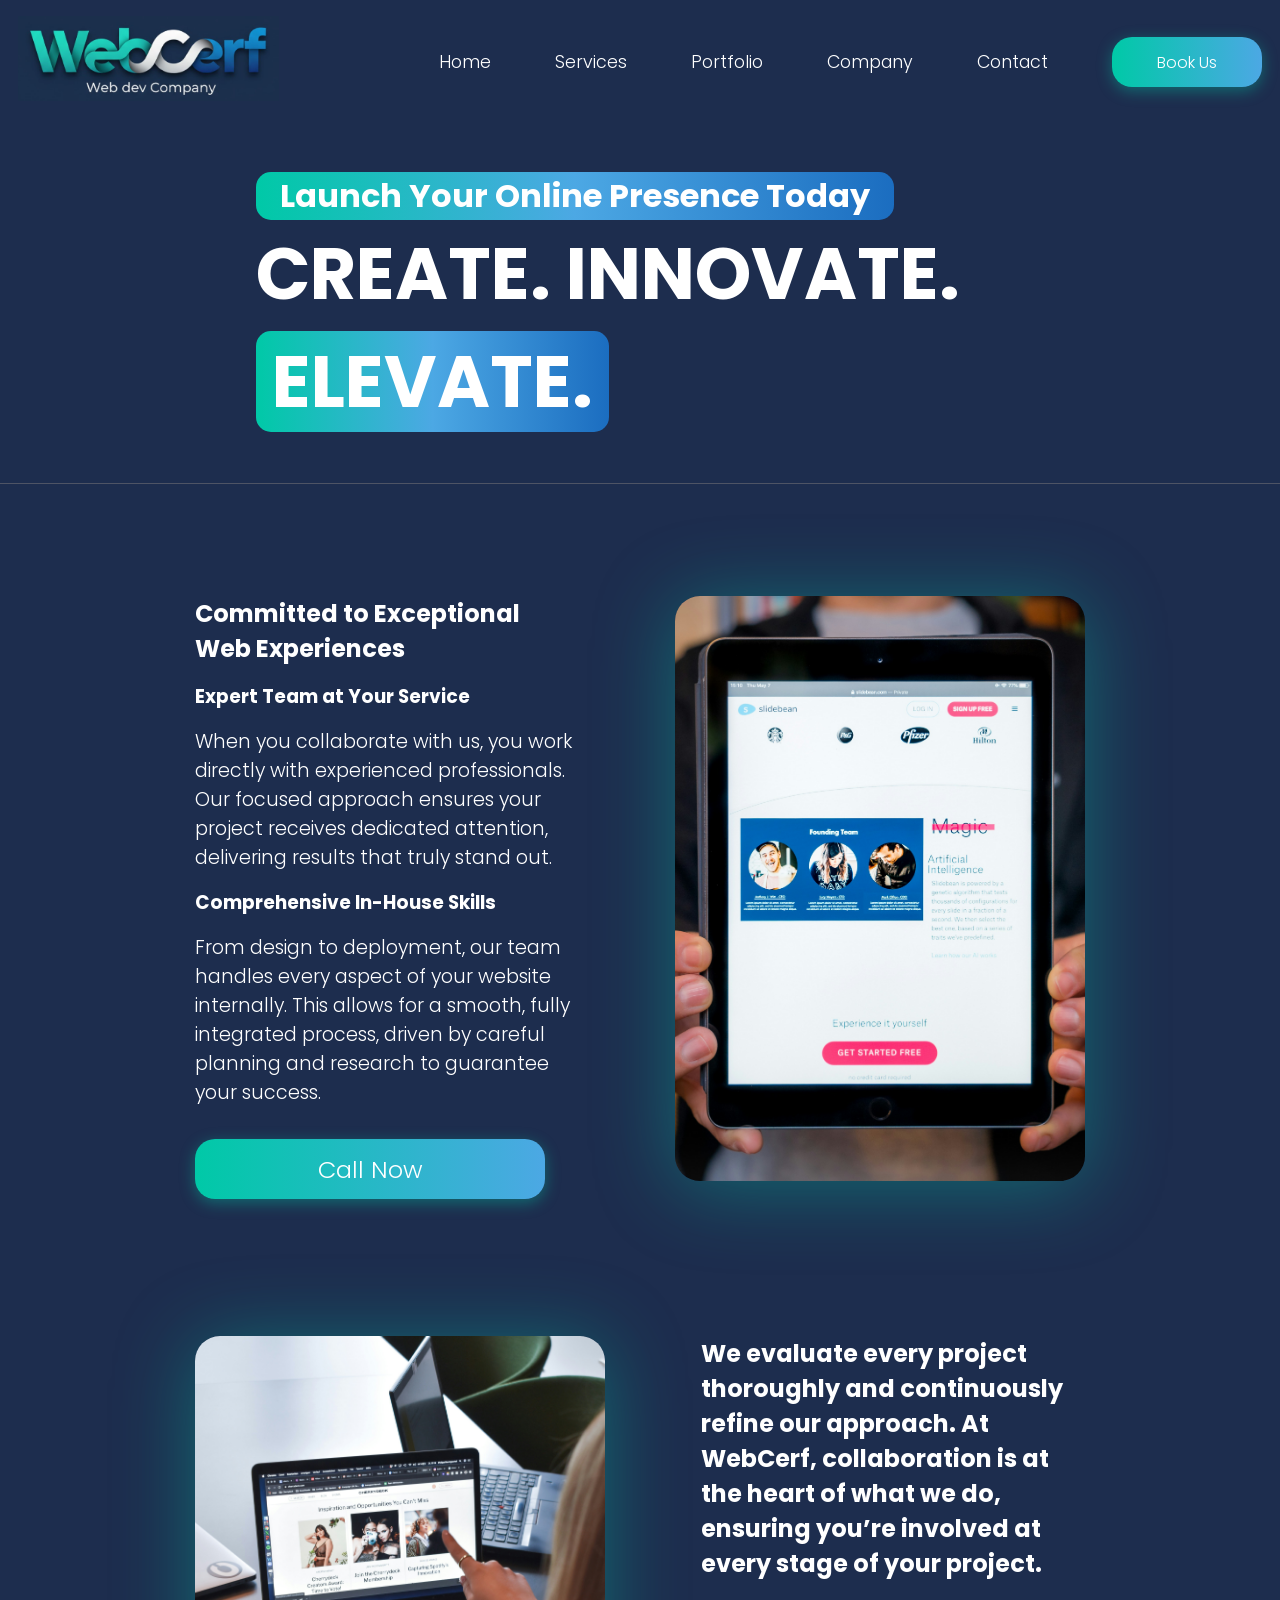
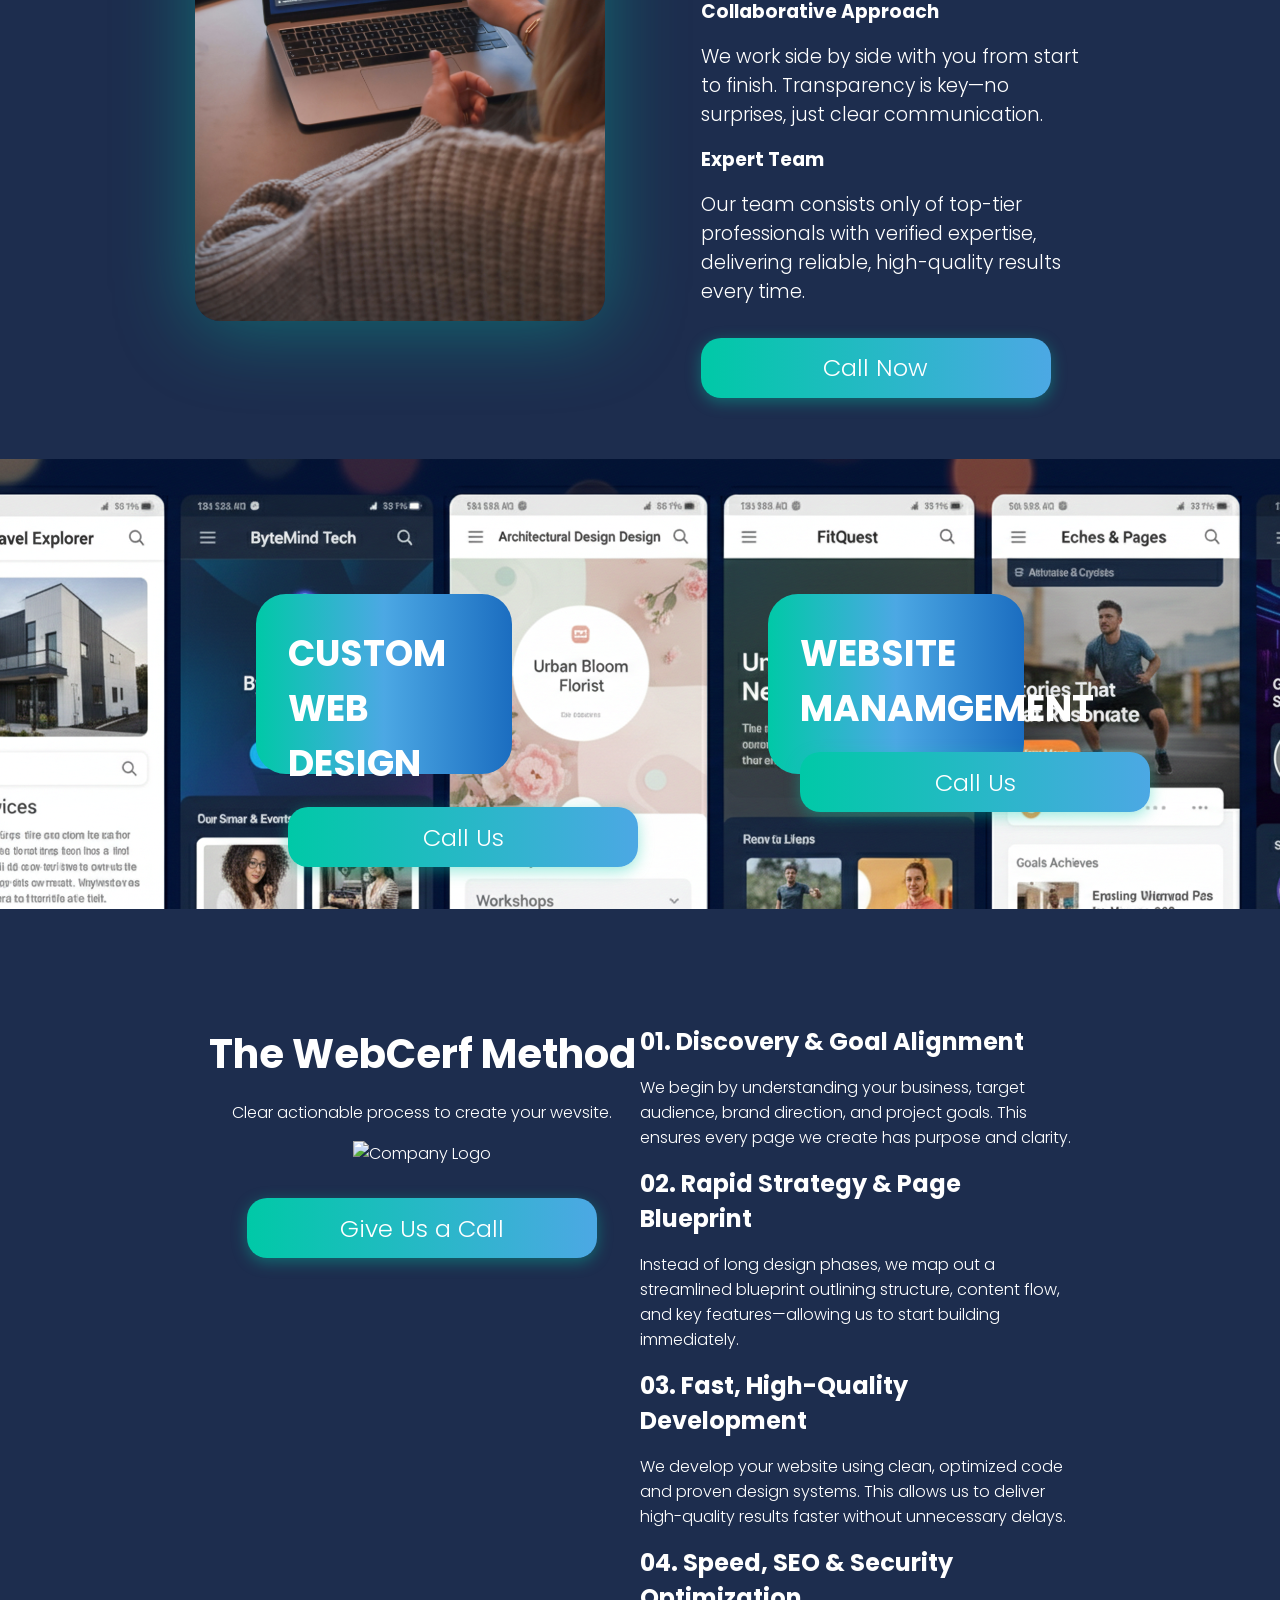
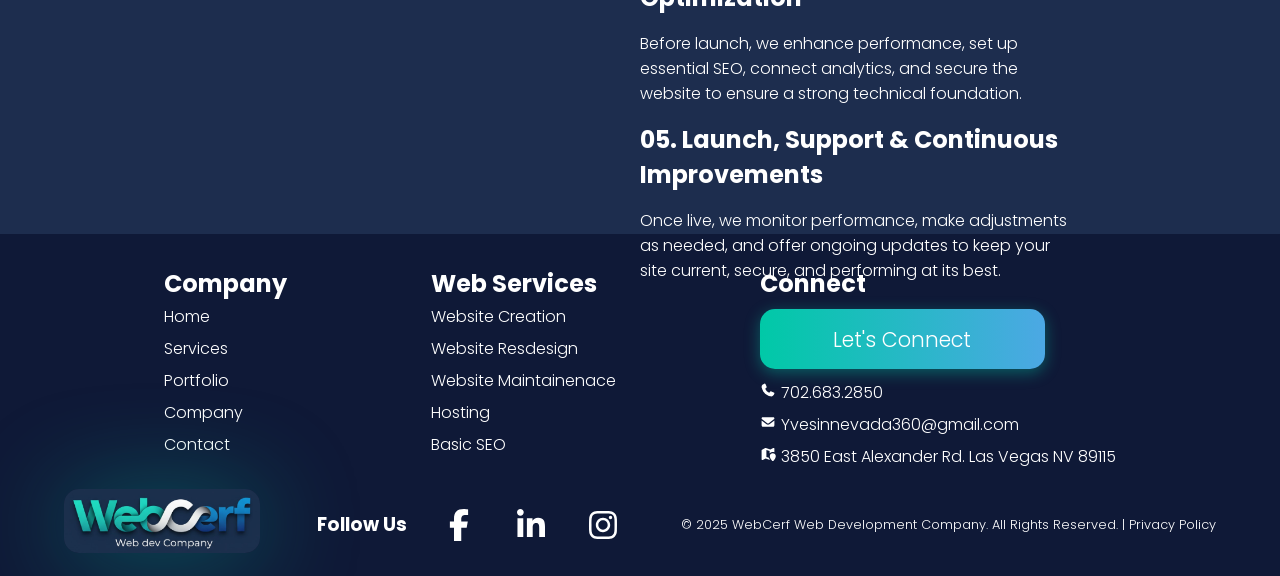
==== WebCerf Site/company.html @ 8ae462fc "Updated codes Added new pages Added new Components Added new features Added new elements" ====
<!DOCTYPE html> 
<html lang="en">
    <head>
        <!-- META -->
        <meta charset="UTF-8">
        <meta http-equiv="x-ua-compatible" content="ie=edge" />
        <meta name="viewport" content="width=device-width, initial-scale=1.0" />
        <meta name="description" content="WebCerf Company Website" />
        <meta name="author" content="WebCerf" />
        <meta name="theme-color" content="#0a0a0a" />

         <!-- Open Graph / Social -->
        <meta property="og:type" content="website" />
        <meta property="og:title" content="Page Title" />
        <meta property="og:description" content="Short social description" />
        <meta property="og:url" content="https://example.com/page" />
        <meta property="og:image" content="https://example.com/og-image.jpg" />

        <!-- Website Title -->
        <title>Web Development Company - WebCerf</title>

        <!-- CSS LINKS -->
        <link rel="stylesheet" href="styles.css" />
        <link rel="stylesheet" href="company.css" />        
        
        <!--JS LINKS-->
        <script defer src="script.js"></script>

        <!-- Meta for mobile web app behaviour -->
         <meta name="mobile-web-app-capable" content="yes" />
         <link rel="preconnect" href="https://fonts.googleapis.com">
         <link rel="preconnect" href="https://fonts.gstatic.com" crossorigin>
         <link href="https://fonts.googleapis.com/css2?family=Poppins:ital,wght@0,100;0,200;0,300;0,400;0,500;0,600;0,700;0,800;0,900;1,100;1,200;1,300;1,400;1,500;1,600;1,700;1,800;1,900&family=Roboto:ital,wght@0,100..900;1,100..900&display=swap" rel="stylesheet">
    </head>
        <body>
        <header>
            <nav id="desktop-nav">

                <div class="logo-container">
                    <img src="./assets/companylogo.jpg" alt="Company Logo">
                </div>

                <ul class="desktop-nav-links">
                    <li><a href="index.html">Home</a></li>
                    <li><a href="services.html">Services</a></li>
                    <li><a href="portfolio.html">Portfolio</a></li>
                    <li><a href="company.html">Company</a></li>
                    <li><a href="contact.html">Contact</a></li>
                </ul>

                <div class="desktop-nav-btn">
                    Book Us
                </div>

            </nav>
        </header>

         <main>

    

            <section>
                <div id="hero-services-section">
                    <div class="services-hero">
                        <h4>Launch Your Online Presence Today</h4>
                    <h2>
                        CREATE. INNOVATE. <span>ELEVATE.</span>
                    </h2>
                    </div>
                </div>
            </section>



        <section>
             <div id="company-section">

             <div class="company-container" id="smooth-scroll1">
              <div class="company-text">

                <h2>Committed to Exceptional Web Experiences</h2>

                <h3>Expert Team at Your Service</h3>
                <p>
                When you collaborate with us, you work directly with experienced professionals.
                 Our focused approach ensures your project receives dedicated attention, 
                 delivering results that truly stand out.
                </p>

                <h3>Comprehensive In-House Skills</h3>
                <p>
                From design to deployment, our team handles every aspect of your website internally. 
                This allows for a smooth, fully integrated process, driven by careful planning and
                 research to guarantee your success.
                </p>

                <div class="company-btn company-btn1">Call Now</div>
              </div>
            
                <div class="company-img box-shadow1">
                    <img src="./assets/slidebean-bG2qY3wmq-Q-unsplash.jpg" alt="Computer with codes design image">
                </div>
        
           
                </div>

            <!--2nd Sub Section-->
            <div class="company-container2" id="smooth-scroll2">
            <div class="company-text">
                    <h2>We evaluate every project thoroughly and continuously refine our approach.
                    At WebCerf, collaboration is at the heart of what we do, ensuring you’re involved at every stage of your project.</h2>

                <h3>Collaborative Approach</h3>
                <p>
                We work side by side with you from start to finish. Transparency is key—no surprises, 
                just clear communication.
                </p>

                <h3>Expert Team</h3>
                <p>
                Our team consists only of top-tier professionals with verified expertise, delivering reliable,
                 high-quality results every time.
                </p>

                <div class="company-btn company-btn2">Call Now</div>
            </div>
            
             <div class="company-img box-shadow2">
                    <img src="./assets/cherrydeck-oVWc3lehRz8-unsplash.jpg" alt="Computer with codes design image">
            </div>
            </div>
            </div>
        
        </section>

        <section>
            <div id="web-bg">
               
                <div class="bg-content">
                <h2>CUSTOM WEB <span>DESIGN</span></h2>
                <div class="company-btn1">Call Us</div>
                </div>

                 <div class="bg-content">
                <h2><span>WEBSITE</span> MANAMGEMENT</h2>
                <div class="company-btn1">Call Us</div>
                </div>

            </div>
        </section>


        <section>
                <div id="vision-section">
                    <div class="vision-item">
                        <div class="vision-text">
                            <h2></h2>
                            <p></p>
                        </div>
                        <div class="vision-img">
                            <img src="">
                        </div>
                    </div>
                    <div class="vision-item">
                        <div class="vision-text">
                            <h2></h2>
                            <p></p>
                        </div>
                        <div class="vision-text2">
                            <h2></h2>
                            <p></p>
                        </div>
                    </div>
                </div>
        </section>



        <section>
            <div id="process-section">

                <div class="process-text">

              <h2>01. Discovery & Goal Alignment</h2>

            <p>We begin by understanding your business, target
                 audience, brand direction, and project goals. 
                 This ensures every page we create has purpose
                  and clarity.</p>

              <h2>02. Rapid Strategy & Page Blueprint</h2>

            <p>Instead of long design phases, we map out a streamlined
                 blueprint outlining structure, content flow, and key 
                 features—allowing us to start building immediately.</p>

            <h2>03. Fast, High-Quality Development</h2>

             <p>We develop your website using clean, optimized code and 
                proven design systems. This allows us to deliver high-quality 
                results faster without unnecessary delays.</p>

                <h2>04. Speed, SEO & Security Optimization</h2>

                <p>Before launch, we enhance performance, set up essential 
                    SEO, connect analytics, and secure the website to ensure
                     a strong technical foundation.</p>

                <h2>05. Launch, Support & Continuous Improvements</h2>

                <p>Once live, we monitor performance, make adjustments as
                    needed, and offer ongoing updates to keep your site
                     current, secure, and performing at its best.</p>

                   
            </div>           

            <div class="process-img">
                <h2>The WebCerf Method</h2>
                <p>Clear actionable process to create your wevsite.</p>

                <img src="./assets/Screenshot 2025-11-18 at 6.23.52 PM.png" alt="Company Logo">
                  <div class="process-btn">Give Us a Call</div>
            </div>

</div>
        </section>



         </main>

        <footer>
            <div id="footer-section">
                <div class="footer-anterior-nav">
                    <div class="footer-nav-links">
                        <h2>Company</h2>
                        <span></span>
                        <ul>
                            <li><a>Home</a></li>
                            <li><a>Services</a></li>
                            <li><a>Portfolio</a></li>
                            <li><a>Company</a></li>
                            <li><a>Contact</a></li>
                        </ul>
                    </div>
                    <div class="footer-web-services">
                             <h2>Web Services</h2>
                             <span></span>
                        <ul>
                            <li><a>Website Creation</a></li>
                            <li><a>Website Resdesign</a></li>
                            <li><a>Website Maintainenace</a></li>
                            <li><a>Hosting</a></li>
                            <li><a>Basic SEO</a></li>
                        </ul>
                    </div>
                    <div class="footer-contact-info">
                        <h2>Connect</h2>
                             <span></span>
                             <a href="contact.html"><div class="footer-btn">Let's Connect</div></a>
                        <ul>
                            <li><a><img src="./assets/phone-solid-full.svg" alt="Phone Icon">702.683.2850</a></li>
                            <li><a><img src="./assets/envelope-solid-full.svg" alt="Email Icon">Yvesinnevada360@gmail.com</a></li>
                            <li><a><img src="./assets/map-location-solid-full.svg" alt="Address Icon">3850 East Alexander Rd. Las Vegas NV 89115</a></li>
                        </ul>
                    </div>
                </div>
                <div id="footer-logo-container">
                    <div class="logo-box">
                        <img src="./assets/companylogo.jpg" alt="Company Logo">
                    </div>
                    <div class="socmed-box">
                        <h3>Follow Us</h3>
                        <img src="./assets/facebook-f-brands-solid-full.svg" alt="Facebook Link Icon">
                        <img src="./assets/linkedin-in-brands-solid-full.svg" alt="LinkedIn Link Icon">
                        <img src="./assets/instagram-brands-solid-full (1).svg" alt="Instagram Link Icon">
                    </div>
                <div id="copy-container">
                    <p>© 2025 WebCerf Web Development Company. All Rights Reserved. | Privacy Policy </p>
                </div>
            </div>
          </div>
        </footer>


    </body>

</html>
---- WebCerf Site/styles.css ----
/*DEFAULT RESET*/

* {
    margin: 0;
    padding: 0;
    box-sizing: border-box;
}

html {
    font-family: "Poppins", sans-serif;
    font-weight: 300;
    font-style: normal;
    color: white;
    background-color: rgb(29, 45, 78);
    scroll-behavior: smooth;
}

a {
    text-decoration: none;
}

/*HEADER - DESKTOP NAV SECTION*/

#desktop-nav {
    display: flex;
    justify-content: center;
    align-items: center;
    padding: 1rem;
    gap: 4rem;
}

.logo-container img {
    height: 85px;
    padding-right: 6rem;
}

.desktop-nav-links {
    display: flex;
    align-items: center;
    gap: 4rem;
}

.desktop-nav-links li {
    list-style: none;
}

.desktop-nav-links li a {
    text-decoration: none;
    color: white;
    font-size: 1.1rem;
}

/*DESKTOP NAV BUTTON*/

.desktop-nav-btn {
    color: white;
    display: flex;
    align-items: center;
    justify-content: center;
    background-image: linear-gradient(to right, #00C9A7 0%, #4CA8E4 50%, #1B6DC0 100%); 
    background-size: 200% auto;
    box-shadow: 0 4px 15px rgba(0, 201, 167, 0.4);
    transition: all 0.5s ease-in-out;
    transform: scale(1);
    height: 50px;
    width: 150px;
    border-radius: 20px;
    cursor: pointer;
}

.desktop-nav-btn:hover {
    background-position: right center;
    box-shadow: 0 6px 25px rgba(0, 201, 167, 0.7);
    transform: scale(1.05);

}

/*HERO SECTION*/

#hero-section {
    display: flex;
    flex-direction: column;
    align-items: center;
    justify-content: center;
    height: 50vh;
    color: white;
}

#hero-section h1 {
    font-size: 4.5rem;
}

#hero-section p {
    font-size: 1.5rem;
}

.hero-btn,
.web-build-btn {
    color: white;
    display: flex;
    align-items: center;
    justify-content: center;
    background-image: linear-gradient(to right, #00C9A7 0%, #4CA8E4 50%, #1B6DC0 100%); 
    background-size: 200% auto;
    box-shadow: 0 4px 15px rgba(0, 201, 167, 0.4);
    transition: all 0.5s ease-in-out;
    transform: scale(1);
    height: 60px;
    width: 350px;
    border-radius: 20px;
    cursor: pointer;
    font-size: 1.5rem;
    margin-top: 1rem;
}

.hero-btn:hover,
.web-build-btn:hover {
    background-position: right center;
    box-shadow: 0 6px 25px rgba(0, 201, 167, 0.7);
    transform: scale(1.05);

}

.hero-colored {
    color: rgb(46, 187, 173);
}

.item img {
    height: 6rem;
    background-image: linear-gradient(to right, #00C9A7 0%, #4CA8E4 50%, #1B6DC0 100%); 
    border-radius: 100px;
    transition: all 0.3s ease-in-out;
    Padding: 0.5rem;
}

.item img:hover {
    box-shadow: 0 6px 25px rgba(0, 201, 167, 0.7);
    transform: scale(1.05);
}

.wrapper {
    margin-bottom: 16vh;
  width: 100%;
  max-width: 1635px;
  margin-inline: auto;
  position: relative;
  height: 200px;
  margin-top: 5rem;
    overflow: hidden;
  mask-image: linear-gradient(
    to right,
    rgba(0, 0, 0, 0),
    rgba(0, 0, 0, 1) 20%,
    rgba(0, 0, 0, 1) 80%,
    rgba(0, 0, 0, 0)
  );
}

@keyframes scrollLeft {
  to {
    left: -200px;
  }
}

.item {
  padding-top: 40px;
  text-align: center;
  color: white;
  font-size: 1.1rem;
  width: 220px;
  height: 100px;
  border-radius: 6px;
  position: absolute;
  left: max(calc(200px * 8), 100%);
  animation-name: scrollLeft;
  animation-duration: 30s;
  animation-timing-function: linear;
  animation-iteration-count: infinite;
}

.item1 {
  animation-delay: calc(30s / 8 * (8 - 1) * -1);
}

.item2 {
  animation-delay: calc(30s / 8 * (8 - 2) * -1);
}

.item3 {
  animation-delay: calc(30s / 8 * (8 - 3) * -1);
}

.item4 {
  animation-delay: calc(30s / 8 * (8 - 4) * -1);
}

.item5 {
  animation-delay: calc(30s / 8 * (8 - 5) * -1);
}

.item6 {
  animation-delay: calc(30s / 8 * (8 - 6) * -1);
}

.item7 {
  animation-delay: calc(30s / 8 * (8 - 7) * -1);
}

.item8 {
  animation-delay: calc(30s / 8 * (8 - 8) * -1);
}

/*WEB BUILD SECTION*/

#web-build-section {
    height: 140vh;
    display: flex;
    flex-direction: column;
    align-items: center;
}

#web-build-section h1,
#web-build-section h2 {
    display: flex;
    justify-content: center;
    color: white;
}

#web-build-section h1,
.web-build-text h2 {
    font-size: 3.5rem;
}

#web-bild-section h2 {
    font-size: 2rem;
}


.web-build-text p {
    font-size: 1.2rem;
}

.web-build-container,
.web-build-container2 {
    display: flex;
    justify-content: center;
    gap: 6rem;
    height: 50%;
    margin-top: 4rem;
}

.web-build-container2 {
    flex-direction: row-reverse;
}

.web-build-text {
    width: 30vw;
    display: flex;
    flex-direction: column;
    align-items: flex-start;
}

.web-build-img img {
    height: 45vh;
    border-radius: 25px;
    box-shadow: 0 6px 80px rgba(0, 201, 167, 0.4);
    animation: zoomIn 0.6s ease forwards;
}

@keyframes zoomIn {
    from {
        transform: scale(0.9);
        opacity: 0;
    }
    to {
        transform: scale(1);
        opacity: 1;
    }
}

/*WEB BUILD BUTTON is defined in the ff section below*/
/*DESKTOP NAV BUTTON*/
/*WEB BUILD BUTTON is within the section above*/

/*ARTICLE SECTION*/

    #article-section {
        width: 100%;
        height: 60vh;
        background-color: white;
        display: flex;
        flex-direction: column;
        align-items: center;
        justify-content: center;
        gap: 1rem;
        color: rgb(29, 45, 78);
    }   


    #article-section .article-title {
        font-size: 4.5rem;
        font-weight: 0800;
        background: none;
    }

    #article-section span {
        color: white;
        padding: 1rem;
        border-radius: 20px;
        background-image: linear-gradient(to right, #00C9A7 0%, #4CA8E4 50%, #1B6DC0 100%); 
    }

    .article-box2 {
        color: rgb(29, 45, 78);
        background: none;
        display: flex;
        align-items: center;
        justify-content: flex-end;
        width: 73.5%;
        gap: 4rem;
    }

    .article-item1 {
        background: none;
        font-size: 2rem;
        font-weight: 500;
    }



    .article-btn {
        color: white;
        display: flex;
        align-items: center;
        justify-content: center;
        background-image: linear-gradient(to right, #00C9A7 0%, #4CA8E4 50%, #1B6DC0 100%); 
        background-size: 200% auto;
        box-shadow: 0 4px 15px rgba(0, 201, 167, 0.4);
        transition: all 0.5s ease-in-out;
        transform: scale(1);
        height: 70px;
        width: 200px;
        border-radius: 20px;
        cursor: pointer;
        font-size: 1.5rem;
    }


    .article-btn:hover {
        background-position: right center;
        box-shadow: 0 6px 25px rgba(0, 201, 167, 0.7);
        transform: scale(1.05);
    }


/*BACKGROUND SECTION*/

#bg-img {
    background-image: url('./assets/bgimg0.jpg');
    background-position: center;
    background-repeat: no-repeat;
    background-size: cover;
    height: 100vh;
    width: 100%;
    position: relative;
}

.bg-overlay {
       background: #417dff1a; /* opacity adjustment */
       height: 100vh;
       width: 100%;
       z-index: 0;
    }

    .stats-container, .stats-box h2,
    .stats-box, .stats-box p {
        background: none;
    }


    .stats-container {
        z-index: 1;
        display: flex;
        position: absolute;
        top: 10px;
    }


    .stats-box {
        background: none;
        display: flex;
        flex-direction: column;
        align-items: center;
        justify-content: flex-end;
        gap: 1rem;
        padding: 0 2rem;
        margin-top: 3rem;
    }

    .stats-box h2 {
        font-size: 4rem;
    }

    .stats-box p {
        font-size: 1rem;
        font-weight: 500;
    }

    .stats-box span {
        height: 4px;
        width: 300px;
        background-image: linear-gradient(to right, #00C9A7 0%, #4CA8E4 50%, #1B6DC0 100%); 

    }



/*CONTACT SECTION*/

#contact-section {
    height: 110vh;
    width: 100%;
    display: flex;
}

.form-container{
    display: flex;
    justify-content: center;
    height: 100vh;
    width: 100%;
    align-items: center;
}

.map-container {
    width: 100%;
    display: flex;
    justify-content: flex-start;
    align-items: flex-end;
    padding-top: 5rem;
    flex-direction: column;
}

iframe {
    border-radius: 20px;
    width: 80%;
    height: 40vh;
}

.call-btn-container .contact-title {
    font-size: 2rem;
}

.call-btn-container {
    
    width: 60%;
    height: 50%;
    display: flex;
    flex-direction: column;
    gap: 1rem;
    align-items: flex-end;
    justify-content: center;
}


.call-img img {
    height: 3rem;
    border: 1px solid white;
    border-radius: 100px;
}

.call-img {
    display: flex;
    align-items: center;
}

.call-btn,
.email-btn {
    color: white;
    display: flex;
    align-items: center;
    justify-content: center;
    background-image: linear-gradient(to right, #00C9A7 0%, #4CA8E4 50%, #1B6DC0 100%); 
    background-size: 200% auto;
    box-shadow: 0 4px 15px rgba(0, 201, 167, 0.4);
    transition: all 0.5s ease-in-out;
    transform: scale(1);
    height: 80px;
    width: 280px;
    border-radius: 50px;
    cursor: pointer;
    font-size: 1.5rem;
    margin-top: 2rem;
    gap: 1rem;
}

.email-btn {
    width: 430px !important;
}

.email-btn .call-txt h2{
    font-size: 1.2rem;
}

.call-txt {
    font-size: 1rem;
}

#form {
    height: 83vh;
    width: 500px;
    border-radius: 30px;
    background-color: white;
    display: flex;
    justify-content: flex-start;
    flex-direction: column;
    align-items: center;
    gap: 0.1rem;
    padding-top: 1rem;
}

#form h2 {
    color: rgb(60, 60, 60);
    padding-bottom: 1rem;

}

.form-group {
    width: 80%;
}

.form-group #firstName,
.form-group #lastName,
.form-group #phone,
.form-group #email,
.form-group #company,
.form-group #website {
    height: 3rem;
    width: 100%;
    border-radius: 12px;
    font-size: 1rem;
    padding: 0 1rem;
    border: 1px solid lightgrey;
}

.form-group textarea {
    height: 12rem;
    width: 100%;
    border-radius: 12px;
    padding: 1rem;
    border: 1px solid lightgrey;
    resize: none;
}


#form button {
       color: white;
        display: flex;
        align-items: center;
        justify-content: center;
        background-image: linear-gradient(to right, #00C9A7 0%, #4CA8E4 50%, #1B6DC0 100%); 
        background-size: 200% auto;
        box-shadow: 0 4px 15px rgba(0, 201, 167, 0.4);
        transition: all 0.5s ease-in-out;
        transform: scale(1);
        height: 60px;
        width: 80%;
        border-radius: 15px;
        cursor: pointer;
        border: none;
        font-size: 1.3rem;
}


/*JS INTERACTIVITY STLES (FORM) - START*/

input.success,
textarea.success {
    border-color: green !important;

}

input.error,
textarea.error {
    border-color: red !important;
}

input:focus {
    outline: 0;
}

textarea:focus {
    outline: 0;
}

.form-group {
    background-color: white;
}

.error {
    display: block;
    color: red;
    font-size: 0.7rem;
    margin-top: 0.3rem;
    min-height: 1rem;
}

/*JS INTERACTIVITY STLES (FORM) - END*/


/*FOOTER SECTION*/

#footer-section {
    background: rgb(15, 25, 55);
}

.footer-anterior-nav {
    display: flex;
    justify-content: center;
    gap: 9rem;
    padding-top: 2rem;
    justify-content: center;
}

.footer-anterior-nav ul li {
    list-style: none;
}

.footer-btn {
       color: white;
        display: flex;
        align-items: center;
        justify-content: center;
        background-image: linear-gradient(to right, #00C9A7 0%, #4CA8E4 50%, #1B6DC0 100%); 
        background-size: 200% auto;
        box-shadow: 0 4px 15px rgba(0, 201, 167, 0.4);
        transition: all 0.5s ease-in-out;
        transform: scale(1);
        height: 60px;
        width: 80%;
        border-radius: 15px;
        cursor: pointer;
        border: none;
        font-size: 1.3rem;
        margin: 0.5rem 0;
}
.footer-nav-links ul,
.footer-web-services ul,
.footer-contact-info ul{
    line-height: 2rem;
}

#footer-logo-container {
    display: flex;
    justify-content: space-between;
    align-items: center;
    padding: 1rem 4rem;
}

.logo-box img {
height: 4rem;
border-radius: 15px;
box-shadow: 0 4px 100px rgba(0, 201, 167, 0.4);
}

.footer-contact-info img {
    height: 1rem;
    padding-right: 0.3rem;
}

.socmed-box {
    display: flex; 
    align-items: center;
    gap: 2rem;
    color: white;

}

.socmed-box img {
    height: 2.5rem;
  
}

#copy-container {
    display: flex;
    justify-content: center;
    align-items: center;
    font-size: 0.8rem;
    color: white;
    height: 6vh;
}
---- WebCerf Site/company.css ----
/*HERO SECTION*/

#hero-services-section  {
    height: 40vh;
    width: 100%;
    font-size: 3rem;
    display: flex;
    justify-content: center;
    align-items: center;
    border-bottom: 1px solid rgba(128, 125, 125, 0.5);
}

.services-hero {
    width: 60%;
}

.services-hero span {
    background-image: linear-gradient(to right, #00C9A7 0%, #4CA8E4 50%, #1B6DC0 100%); 
    border-radius: 15px;
    padding: 0 1rem;
}

.services-hero h4 {
    font-size: 2rem;
    background-image: linear-gradient(to right, #00C9A7 0%, #4CA8E4 50%, #1B6DC0 100%); 
    border-radius: 15px;
    padding: 0 1.5rem;
    width: fit-content;
}


/*WEB BUILD SECTION*/

#company-section {
    height: 175vh;
    display: flex;
    flex-direction: column;
    align-items: center;
    padding: 3rem 0;
}

.company-text p {
    font-size: 1.2rem;
}

.company-container,
.company-container2 {
    display: flex;
    justify-content: center;
    gap: 6rem;
    height: 50%;
    margin-top: 4rem;
}

.company-container2 {
    flex-direction: row-reverse;
}

.company-text {
    width: 30vw;
    display: flex;
    flex-direction: column;
    align-items: flex-start;
    gap: 1rem;
}

.company-img img {
    height: 65vh;
    width: 32vw;
    object-fit: cover;
    border-radius: 25px;
    box-shadow: 0 6px 80px rgba(0, 201, 167, 0.4);
    animation: zoomIn 0.6s ease forwards;
}

@keyframes zoomIn {
    from {
        transform: scale(0.9);
        opacity: 0;
    }
    to {
        transform: scale(1);
        opacity: 1;
    }
}

/*SERVICES SECTION BUTTON*/

.company-btn,
.company-btn1,
.process-btn {
    color: white;
    display: flex;
    align-items: center;
    justify-content: center;
    background-image: linear-gradient(to right, #00C9A7 0%, #4CA8E4 50%, #1B6DC0 100%); 
    background-size: 200% auto;
    box-shadow: 0 4px 15px rgba(0, 201, 167, 0.4);
    transition: all 0.5s ease-in-out;
    transform: scale(1);
    height: 60px;
    width: 350px;
    border-radius: 20px;
    cursor: pointer;
    font-size: 1.5rem;
    margin-top: 1rem;
}

.company-btn:hover,
.company-btn1:hover,
.process-btn:hover {
    background-position: right center;
    box-shadow: 0 6px 25px rgba(0, 201, 167, 0.7);
    transform: scale(1.05);

}

/*WEBSITE BG SECTION*/

#web-bg {
    height: 50vh;
    width: 100%;
    background-image: url('./assets/mobileimg.jpg');
    display: flex;
    justify-content: space-evenly;
    align-items: center;
    padding: 3rem 0;
}

.bg-content {
    font-size: 1.5rem;
    height: 20vh;
    width: 20%;
    background-image: linear-gradient(to right, #00C9A7 0%, #4CA8E4 50%, #1B6DC0 100%); 
    border-radius: 30px;
    padding: 2rem;
}


/*COMPANY PROCESS SECTION*/

#process-section {
    display: flex;
    height: 100vh;
    width: 100%;
    align-items: center;
    justify-content: center;
    flex-direction: row-reverse;
}

.process-text,
.process-img {
    display: flex;
    flex-direction: column;
    gap: 1rem;
    width: 34%;
    height: 80vh;
    align-items: flex-start;
}

.process-img {
    align-items: center;
}

.process-img h2 {
    font-size: 2.5rem;
}

/*process-btn (defined within SERVICES SECTION) */
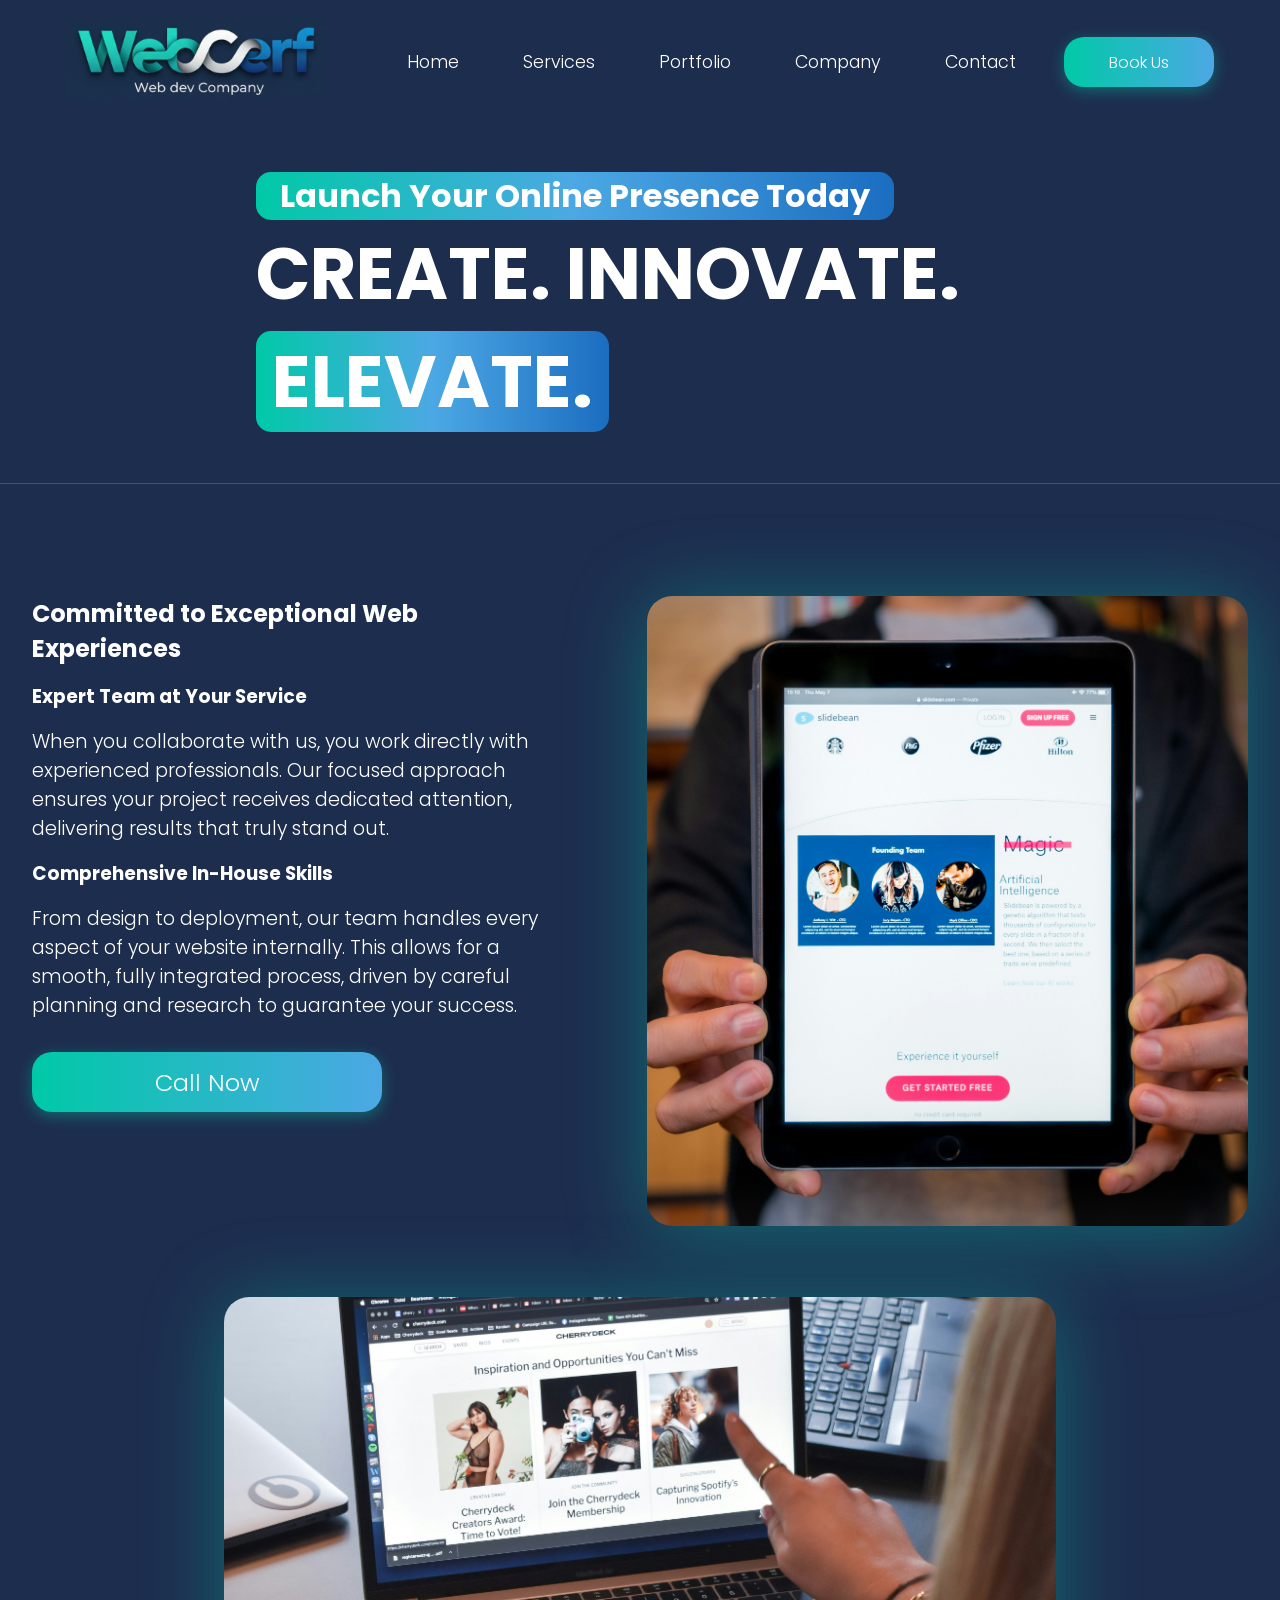
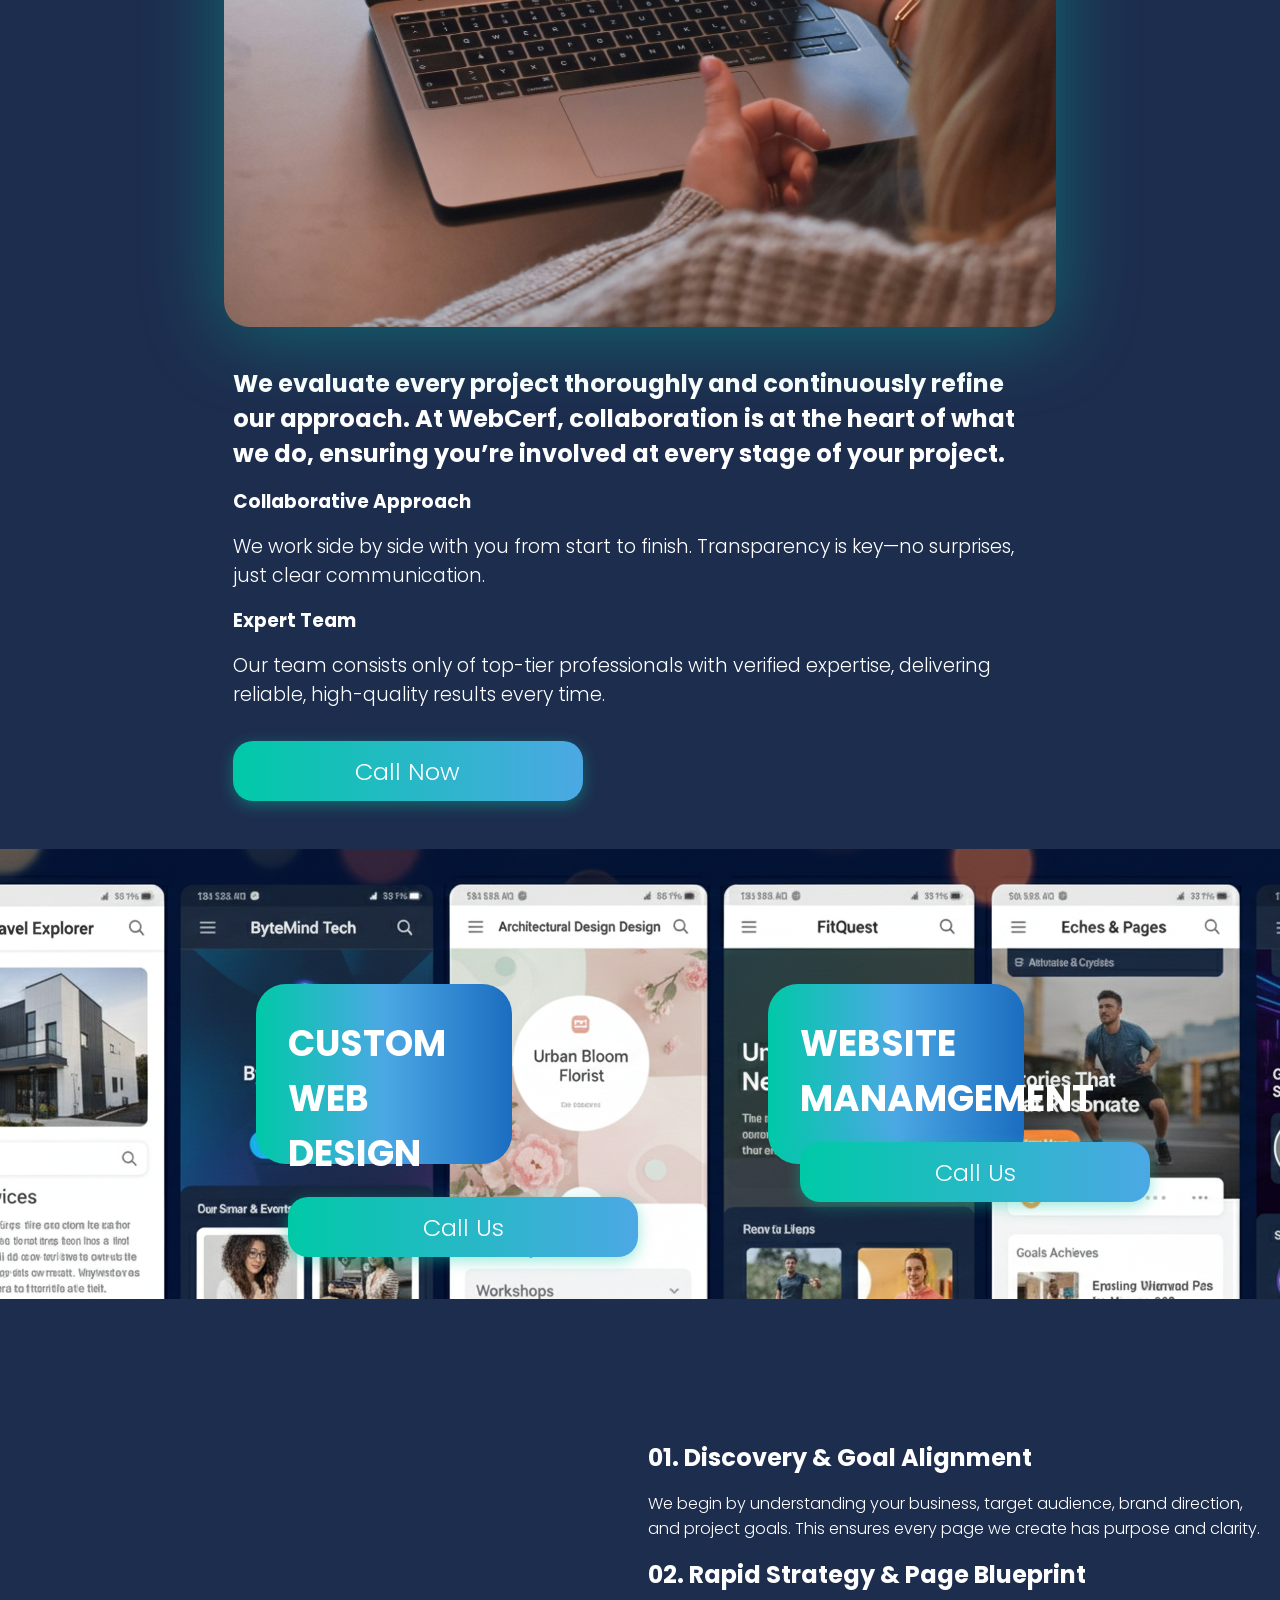
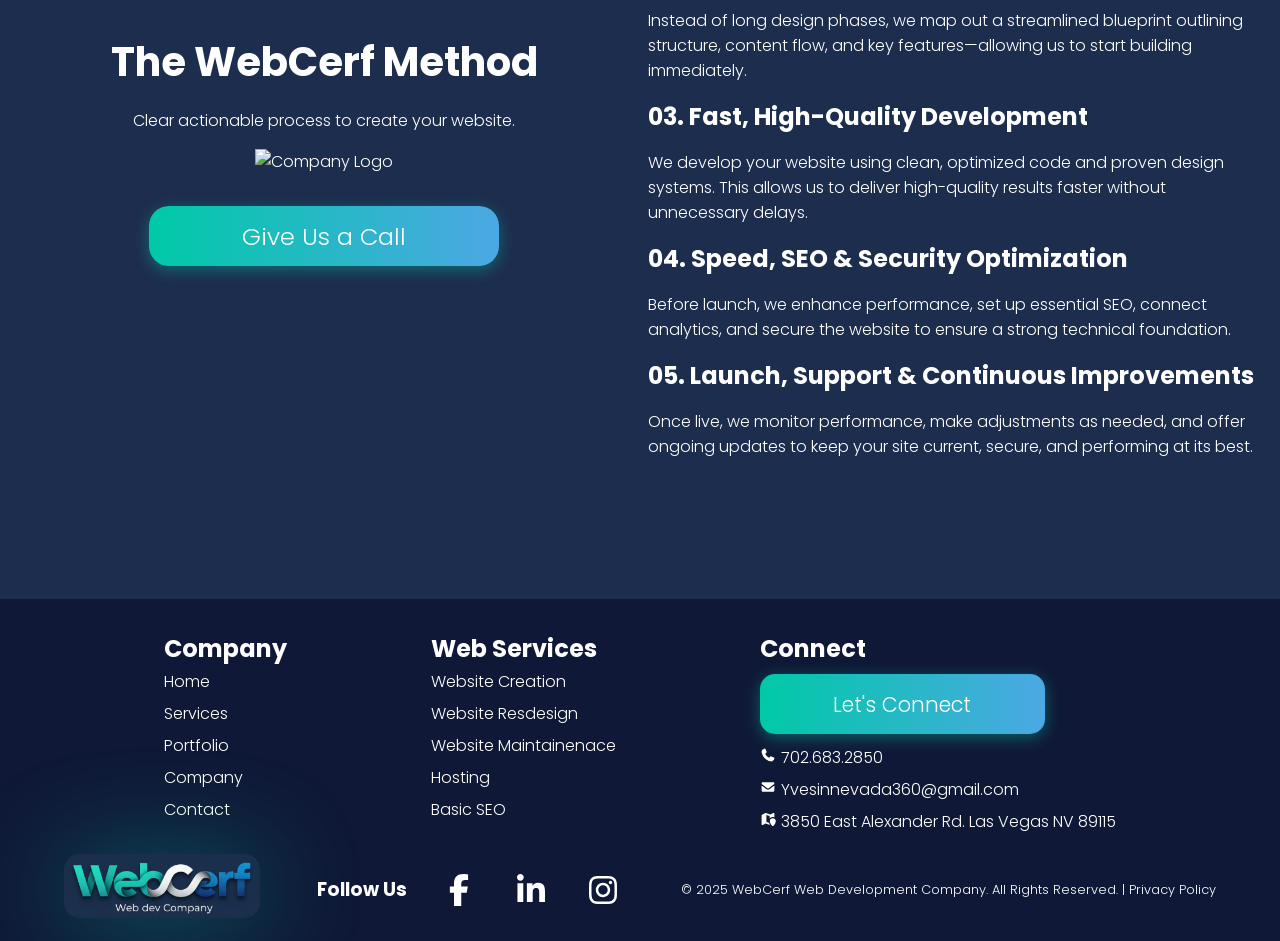
==== commit 588f221e: "Updated codes and features Added responsiveness Added tweaks on layout Small tweaks on layout stil" ====
--- a/WebCerf Site/company.html
+++ b/WebCerf Site/company.html
@@ -21,10 +21,12 @@
 
         <!-- CSS LINKS -->
         <link rel="stylesheet" href="styles.css" />
-        <link rel="stylesheet" href="company.css" />        
+        <link rel="stylesheet" href="company.css" />
+        <link rel="stylesheet" href="company-mediaquery.css" />        
         
         <!--JS LINKS-->
-        <script defer src="script.js"></script>
+        <script defer src="company.js"></script>
+        <script defer src="hamburger-nav.js"></script>
 
         <!-- Meta for mobile web app behaviour -->
          <meta name="mobile-web-app-capable" content="yes" />
@@ -48,11 +50,38 @@
                     <li><a href="contact.html">Contact</a></li>
                 </ul>
 
-                <div class="desktop-nav-btn">
+                <div class="desktop-nav-btn" id="js-header-company-btn">
                     Book Us
                 </div>
 
             </nav>
+
+
+             <nav id="hamburger-nav">
+                <div class="hamburger-container">
+                    <div class="hamburger-menu">
+                        <div class="hamburger-logo">
+                            <img src="./assets/companylogo.jpg" alt="Company Website Logo">
+                        </div>
+                        <div class="hamburger-icon" onclick="toggleMenu()">
+                            <span></span>
+                            <span></span>
+                            <span class="short-span"></span>
+                        </div>
+                        <div class="hamburger-menu-links">
+                            <ul>
+                                <li><a href="Index.html" onclick="toggleMenu()">Home</a></li>
+                                <li><a href="services.html" onclick="toggleMenu()">Services</a></li>
+                                <li><a href="portfolio.html" onclick="toggleMenu()">Portfolio</a></li>
+                                <li><a href="company.html" onclick="toggleMenu()">Company</a></li>
+                                <li><a href="contact.html" onclick="toggleMenu()">Contact</a></li>
+                            </ul>
+                        </div>
+                    </div>
+                </div>
+            </nav>
+
+
         </header>
 
          <main>
@@ -150,7 +179,7 @@
         </section>
 
 
-        <section>
+     <!--   <section>
                 <div id="vision-section">
                     <div class="vision-item">
                         <div class="vision-text">
@@ -172,7 +201,7 @@
                         </div>
                     </div>
                 </div>
-        </section>
+        </section> -->
 
 
 
@@ -217,7 +246,7 @@
 
             <div class="process-img">
                 <h2>The WebCerf Method</h2>
-                <p>Clear actionable process to create your wevsite.</p>
+                <p>Clear actionable process to create your website.</p>
 
                 <img src="./assets/Screenshot 2025-11-18 at 6.23.52 PM.png" alt="Company Logo">
                   <div class="process-btn">Give Us a Call</div>
@@ -237,31 +266,31 @@
                         <h2>Company</h2>
                         <span></span>
                         <ul>
-                            <li><a>Home</a></li>
-                            <li><a>Services</a></li>
-                            <li><a>Portfolio</a></li>
-                            <li><a>Company</a></li>
-                            <li><a>Contact</a></li>
+                            <li><a href="Index.html">Home</a></li>
+                            <li><a href="services.html">Services</a></li>
+                            <li><a href="portfolio.html">Portfolio</a></li>
+                            <li><a href="company.html">Company</a></li>
+                            <li><a href="contact.html">Contact</a></li>
                         </ul>
                     </div>
                     <div class="footer-web-services">
                              <h2>Web Services</h2>
                              <span></span>
                         <ul>
-                            <li><a>Website Creation</a></li>
-                            <li><a>Website Resdesign</a></li>
-                            <li><a>Website Maintainenace</a></li>
-                            <li><a>Hosting</a></li>
-                            <li><a>Basic SEO</a></li>
+                            <li><a href="services.html#smooth-scroll1">Website Creation</a></li>
+                            <li><a href="services.html#smooth-scroll2">Website Resdesign</a></li>
+                            <li><a href="services.html#smooth-scroll3">Website Maintainenace</a></li>
+                            <li><a href="services.html#smooth-scroll4">Hosting</a></li>
+                            <li><a href="services.html#smooth-scroll5">Basic SEO</a></li>
                         </ul>
                     </div>
                     <div class="footer-contact-info">
                         <h2>Connect</h2>
                              <span></span>
                              <a href="contact.html"><div class="footer-btn">Let's Connect</div></a>
-                        <ul>
-                            <li><a><img src="./assets/phone-solid-full.svg" alt="Phone Icon">702.683.2850</a></li>
-                            <li><a><img src="./assets/envelope-solid-full.svg" alt="Email Icon">Yvesinnevada360@gmail.com</a></li>
+                      <ul>
+                            <li><a href="tel:+7026832850"><img src="./assets/phone-solid-full.svg" alt="Phone Icon">702.683.2850</a></li>
+                            <li><a href="mailto:Yvesinnevada360@gamil.com"><img src="./assets/envelope-solid-full.svg" alt="Email Icon">Yvesinnevada360@gmail.com</a></li>
                             <li><a><img src="./assets/map-location-solid-full.svg" alt="Address Icon">3850 East Alexander Rd. Las Vegas NV 89115</a></li>
                         </ul>
                     </div>
--- a/WebCerf Site/styles.css
+++ b/WebCerf Site/styles.css
@@ -17,6 +17,7 @@
 
 a {
     text-decoration: none;
+    color: white;
 }
 
 /*HEADER - DESKTOP NAV SECTION*/
@@ -26,12 +27,12 @@
     justify-content: center;
     align-items: center;
     padding: 1rem;
-    gap: 4rem;
+    gap: 3rem;
 }
 
 .logo-container img {
     height: 85px;
-    padding-right: 6rem;
+    padding-right: 2rem;
 }
 
 .desktop-nav-links {
@@ -49,6 +50,134 @@
     color: white;
     font-size: 1.1rem;
 }
+
+
+
+/*HAMBURGER NAV SECTION*/
+
+#hamburger-nav {
+    width: 100%;
+    height: 14vh;
+    display: none;
+}
+
+.hamburger-logo img {
+    height: 5rem;
+}
+
+.hamburger-container {
+    width: 100%;
+    height: 100%;
+    Padding: 0;
+    position: relative;
+}
+
+.hamburger-menu {
+    display: flex;
+    justify-content: space-between;
+    align-items: center;
+    padding: 0 2rem;
+    position: relative;
+}
+
+.hamburger-icon {
+    height: fit-content;
+    width: fit-content;
+    display: flex;
+    flex-direction: column;
+    gap: 5px;
+    cursor: pointer;
+}
+
+
+
+
+.hamburger-icon span {
+    height: 2px;
+    width: 25px;
+    background-color: white;
+}
+
+.hamburger-icon .short-span {
+    width: 18px;
+}
+
+
+.hamburger-menu-links{
+    position: absolute;
+    top: 100%;
+    right: 0;
+    background-color: rgb(29, 45, 78);
+    transition: height 0.4s ease-in-out, padding 0.4s ease-in-out;
+}
+
+.hamburger-menu-links ul {
+    transition: all 0.3s ease-out;
+}
+
+.hamburger-menu-links {
+    opacity: 0;
+
+}
+
+.hamburger-menu-links ul li a {
+    color: white;
+    font-size: 1rem;
+}
+
+.hamburger-menu-links ul li {
+    list-style: none;
+    display: hidden;
+}
+
+.hamburger-menu-links.open {
+    height: 100vh;
+    width: 100%;
+    padding: 1rem;
+    margin: 0;
+    color: white;
+    z-index: 999;
+    display: flex;
+    justify-content: center;
+    opacity: 1;
+    filter: brightness(90%);
+}
+
+.hamburger-menu-links ul li {
+    color: white;
+}
+
+.hamburger-menu-links a {
+    display: block;
+    padding: 10px;
+    text-align: center;
+    font-size: 1.5rem;
+    color: black;
+    text-decoration: none;
+}
+
+.hamburger-icon span {
+    transition:  all 0.3s ease-in-out;
+}
+
+.hamburger-icon.open span:first-child {
+    transform: rotate(45deg) translate(5px, 5px);
+}
+
+.hamburger-icon.open span:nth-child(2) {
+     opacity: 0;
+}
+
+.hamburger-icon.open span:last-child {
+    transform: rotate(-45deg) translate(5px, -5px);
+    width: 25px;
+}
+
+.hamburger-icon span:first-child {
+    transform: none;
+    opacity: 1;
+}
+  
 
 /*DESKTOP NAV BUTTON*/
 
@@ -75,6 +204,7 @@
 
 }
 
+
 /*HERO SECTION*/
 
 #hero-section {
@@ -82,7 +212,7 @@
     flex-direction: column;
     align-items: center;
     justify-content: center;
-    height: 50vh;
+    height: 55vh;
     color: white;
 }
 
@@ -214,6 +344,7 @@
 
 #web-build-section {
     height: 140vh;
+    width: 100%;
     display: flex;
     flex-direction: column;
     align-items: center;
@@ -244,8 +375,9 @@
 .web-build-container2 {
     display: flex;
     justify-content: center;
-    gap: 6rem;
+    gap: 3rem;
     height: 50%;
+    padding: 0 2rem;
     margin-top: 4rem;
 }
 
@@ -261,7 +393,8 @@
 }
 
 .web-build-img img {
-    height: 45vh;
+    height: 50vh;
+    width: 100%;
     border-radius: 25px;
     box-shadow: 0 6px 80px rgba(0, 201, 167, 0.4);
     animation: zoomIn 0.6s ease forwards;
@@ -294,12 +427,13 @@
         justify-content: center;
         gap: 1rem;
         color: rgb(29, 45, 78);
+        padding: 0 1rem;
     }   
 
 
     #article-section .article-title {
-        font-size: 4.5rem;
-        font-weight: 0800;
+        font-size: 3.7rem;
+        font-weight: 800;
         background: none;
     }
 
@@ -365,7 +499,7 @@
     position: relative;
 }
 
-.bg-overlay {
+    .bg-overlay {
        background: #417dff1a; /* opacity adjustment */
        height: 100vh;
        width: 100%;
@@ -408,7 +542,7 @@
 
     .stats-box span {
         height: 4px;
-        width: 300px;
+        width: 30%;
         background-image: linear-gradient(to right, #00C9A7 0%, #4CA8E4 50%, #1B6DC0 100%); 
 
     }
@@ -436,14 +570,15 @@
     display: flex;
     justify-content: flex-start;
     align-items: flex-end;
-    padding-top: 5rem;
+    padding-top: 11.4rem;
     flex-direction: column;
 }
 
 iframe {
     border-radius: 20px;
     width: 80%;
-    height: 40vh;
+    height: 38vh;
+    padding-bottom: 1rem;
 }
 
 .call-btn-container .contact-title {
@@ -452,8 +587,8 @@
 
 .call-btn-container {
     
-    width: 60%;
-    height: 50%;
+    width: 100%;
+    height: fit-content;
     display: flex;
     flex-direction: column;
     gap: 1rem;
@@ -505,8 +640,12 @@
     font-size: 1rem;
 }
 
+
+
+/*FORM SECTION*/
+
 #form {
-    height: 83vh;
+    height: fit-content;
     width: 500px;
     border-radius: 30px;
     background-color: white;
@@ -515,7 +654,7 @@
     flex-direction: column;
     align-items: center;
     gap: 0.1rem;
-    padding-top: 1rem;
+    padding: 2rem;
 }
 
 #form h2 {
@@ -592,7 +731,7 @@
     outline: 0;
 }
 
-.form-group {
+.contact-form-group {
     background-color: white;
 }
 
@@ -689,3 +828,29 @@
     height: 6vh;
 }
 
+
+
+/* CSS EFFECTS BUTTON HOVER EFFECTS*/
+
+
+.email-btn,
+.call-btn,
+.desktop-nav-links li,
+.footer-nav-links ul li,
+.footer-web-services ul li,
+.footer-contact-info ul li,
+.socmed-box img {
+    cursor: pointer;
+    transition: transform 0.25s ease, box-shadow 0.25s ease;
+}
+
+.email-btn:hover,
+.call-btn:hover,
+.desktop-nav-links li:hover,
+.footer-nav-links ul li:hover,
+.footer-web-services ul li:hover,
+.footer-contact-info ul li:hover,
+.socmed-box img:hover {
+    transform: translateY(-4px) scale(1.02);
+    box-shadow: 0 6px 18px rgba(0,0,0,0.12);
+}
--- a/WebCerf Site/company.css
+++ b/WebCerf Site/company.css
@@ -29,10 +29,10 @@
 }
 
 
-/*WEB BUILD SECTION*/
+/*WEB COMPANY SECTION*/
 
 #company-section {
-    height: 175vh;
+    height: fit-content;
     display: flex;
     flex-direction: column;
     align-items: center;
@@ -50,14 +50,20 @@
     gap: 6rem;
     height: 50%;
     margin-top: 4rem;
+    width: 100%;
+    padding: 0 2rem;
 }
 
 .company-container2 {
-    flex-direction: row-reverse;
+    height: fit-content;
+    flex-direction: column-reverse;
+    align-items: center;
+    gap: 2rem;
 }
 
+
 .company-text {
-    width: 30vw;
+    width: 67%;
     display: flex;
     flex-direction: column;
     align-items: flex-start;
@@ -65,13 +71,20 @@
 }
 
 .company-img img {
-    height: 65vh;
-    width: 32vw;
+    height: 70vh;
+    width: 100%;
     object-fit: cover;
     border-radius: 25px;
     box-shadow: 0 6px 80px rgba(0, 201, 167, 0.4);
     animation: zoomIn 0.6s ease forwards;
 }
+
+.company-container2 .company-img img {
+    min-width: 65vw;
+    object-position: center;
+}
+
+
 
 @keyframes zoomIn {
     from {
@@ -143,9 +156,11 @@
     display: flex;
     height: 100vh;
     width: 100%;
+    gap: 1rem;
     align-items: center;
     justify-content: center;
     flex-direction: row-reverse;
+    padding: 1rem;
 }
 
 .process-text,
@@ -153,8 +168,8 @@
     display: flex;
     flex-direction: column;
     gap: 1rem;
-    width: 34%;
-    height: 80vh;
+    width: 75%;
+    height: fit-content;
     align-items: flex-start;
 }
 
--- a/WebCerf Site/company-mediaquery.css
+++ b/WebCerf Site/company-mediaquery.css
@@ -0,0 +1,330 @@
+/* ===== Max-Width Only Breakpoints ===== */
+
+/* Large Desktops down to 1200px */
+@media (max-width: 1200px) {
+    /*DESKTOP NAVIGATION*/
+
+    #hamburger-nav {
+    display: none;
+}
+
+/*HEADER - DESKTOP NAV SECTION*/
+
+#desktop-nav {
+    padding: 1rem;
+    gap: 1rem;
+}
+
+.logo-container img {
+    height: 78px;
+    padding-right: 1rem;
+}
+
+.desktop-nav-links {
+    gap: 3rem;
+}
+
+/*HERO SECTION*/
+
+.services-hero {
+    width: 85%;
+}
+
+.services-hero h2 {
+    font-size: 4rem;
+}
+
+  #hero-services-section {
+    height: fit-content;
+    padding: 3rem;
+}
+
+/*WEB COMPANY SECTiON*/
+
+/*COMPANY PROCESS SECTION*/
+
+#process-section {
+height: fit-content;
+padding: 4rem 2rem;
+flex-direction: column-reverse;
+}
+
+.process-img h2 {
+    font-size: 4rem;
+}
+
+.process-text h2 {
+    font-size: 2rem;
+}
+
+.process-img p,
+.process-text p {
+    font-size: 1.3rem;
+}
+
+.company-container {
+    width: 100%;
+}
+
+.process-text {
+    padding: 3rem 0;
+    width: 90%;
+}
+
+
+
+
+/*FOOTER SECTION*/
+
+    #footer-logo-container {
+   
+        flex-wrap: wrap;
+    }
+
+    #copy-container {
+        text-align: center;
+        width: 100%;
+    }
+
+}
+
+/* Desktops & Tablets down to 992px */
+@media (max-width: 992px) {
+    
+     /*HAMBURGER NAVIGATION*/
+
+    #desktop-nav {
+        display: none;
+    }
+
+    #hamburger-nav {
+    display: flex;
+}
+
+/*HERO SECTION*/
+
+#hero-services-section {
+    padding: 2rem;
+}
+
+#hero-services-section h2 {
+    font-size: 5rem;
+}
+
+/*WEB COMPANY SECTION*/
+
+.company-container {
+    flex-direction: column-reverse;
+}
+
+.company-text {
+    width: 100%;
+}
+
+.company-container2 .company-img {
+    width: 100%;
+}
+
+/*WEB-BG*/
+
+.bg-content {
+    display: none;
+}
+
+/*COMPANY PROCESS SECTION*/
+
+.process-img h2 {
+    font-size: 3rem;
+}
+
+/*FOOTER SECTION*/
+
+    #footer-logo-container,
+    .footer-anterior-nav {
+        flex-wrap: wrap;
+    }
+
+    .footer-anterior-nav {
+        padding: 1rem;
+        column-gap: 2rem;
+    }
+
+    #copy-container {
+        text-align: center;
+        width: 100%;
+    }
+
+
+}
+
+/* Tablets down to 768px */
+@media (max-width: 768px) {
+   /*HAMBURGER NAVIGATION*/
+
+     .hamburger-container,
+     #hamburger-nav {
+        height: fit-content;
+     }
+
+     .hamburger-menu {
+        padding: 1rem;
+     }
+
+     /*HERO SECTION*/
+
+     #hero-services-section {
+        padding: 2rem;
+     }
+
+     .services-hero h2 {
+        font-size: 3rem;
+     }
+
+     .services-hero h4 {
+        font-size: 1.8rem;
+     }
+
+     /*WEB COMPANY SECTION*/
+
+     .company-container {
+        gap: 1rem;
+     }
+
+     .company-text h2 {
+        font-size: 1.8rem;
+     }
+
+     /*PROCESS SECTION*/
+
+     #process-section h2 {
+        font-size: 2.2rem;
+     }
+
+     .process-img {
+        text-align: center;
+     }
+
+     #process-section p {
+        font-size: 1.1rem;
+     }
+
+     .process-text h2 {
+        font-size: 1.5rem !important;
+     }
+
+
+      /*FOOTER SECTION*/
+
+    #footer-logo-container,
+    .footer-anterior-nav {
+        justify-content: flex-start;
+    }
+
+    .footer-anterior-nav {
+        column-gap: 3rem;
+        row-gap: 1rem;
+    }
+
+    #copy-container {
+        text-align: center;
+        width: 100%;
+    }
+
+    #footer-logo-container {
+        padding: 1rem;
+        justify-content: space-between;
+    }
+
+    .socmed-box {
+        gap: 1rem 0.5rem;
+    }
+}
+
+/* Large Phones down to 576px */
+@media (max-width: 576px) {
+    /*HERO SECTION*/
+
+         #hero-services-section {
+        padding: 1rem 0;
+     }
+
+     /*COMPANY SECTION*/
+
+     .company-container,
+     .company-container2 {
+        padding: 1rem;
+     }
+
+     /*PROCESS SECTION*/
+
+     #process-section {
+        padding: 3rem 1rem;
+     }
+
+    /*FOOTER SECTION*/
+
+    .socmed-box {
+        gap: 0.5rem;
+    }
+
+}
+
+/* Small Phones down to 480px */
+@media (max-width: 480px) {
+     /*NAVIGATION SECTION*/
+
+    .hamburger-logo img {
+        height: 3rem;
+    }
+
+    .hamburger-menu {
+        padding: 0;
+    }
+
+    /*HERO SECTION*/
+
+    #hero-services-section h2 {
+        font-size: 2.5rem;
+     }
+
+     #hero-services-section h4 {
+        font-size: 1.3rem;
+     }
+
+     /*COMPANY SECTION*/
+
+     #company-section {
+        padding-top: 0;
+     }
+
+     #company-section img {
+        height: 30rem;
+     }
+
+     .company-btn {
+        width: 100%;
+     }
+
+
+    /*PROCESS SECTION*/
+
+    .process-img img,
+    .process-btn {
+        width: 100%;
+    }
+
+        /*FOOTER SECTION*/
+
+    #footer-logo-container {
+        justify-content: center;
+    }
+
+    .socmed-box {
+        padding: 1rem;
+    }
+
+    .socmed-box img {
+        height: 1.8rem;
+    }
+}
+
